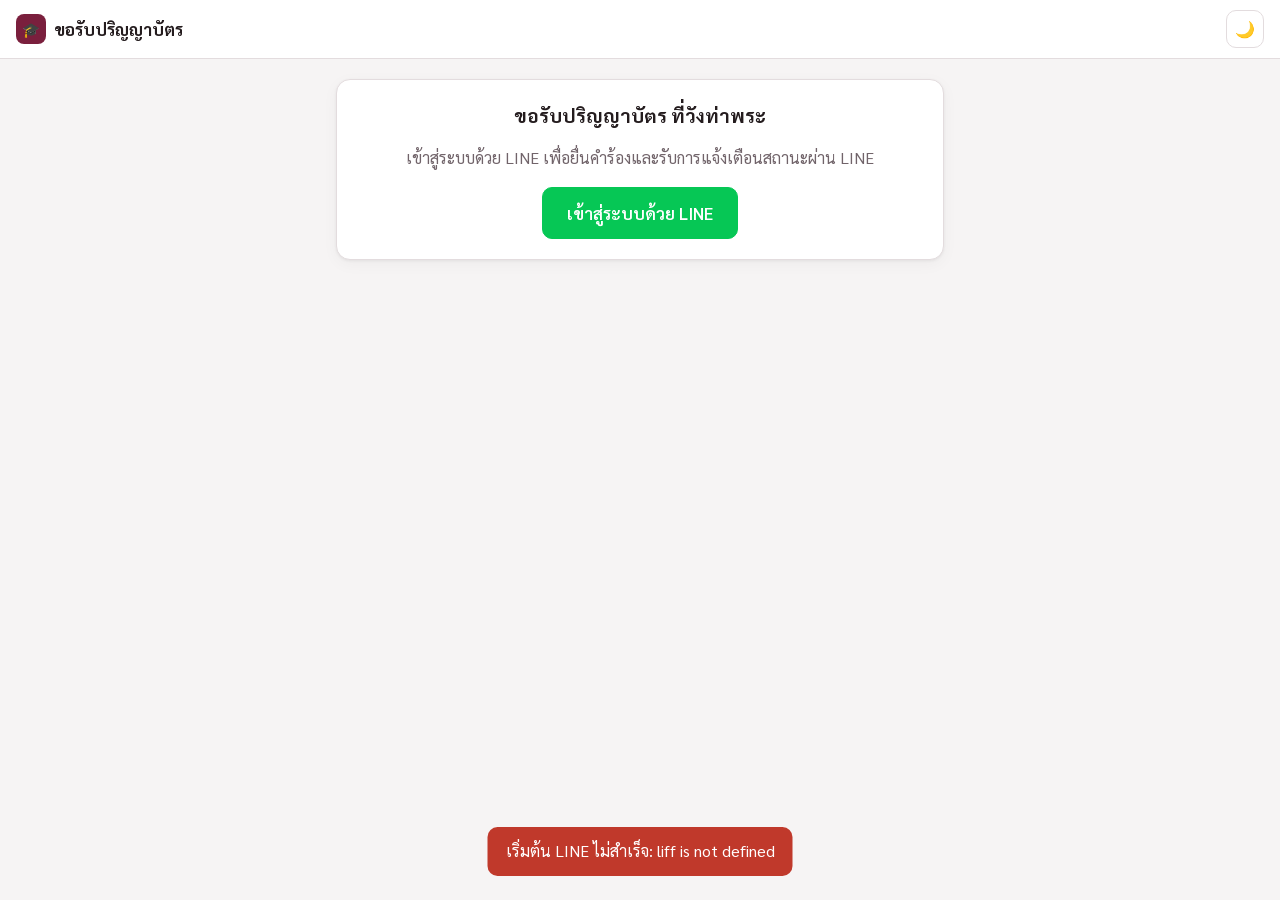
==== index.html @ c3aba32d "Add files via upload" ====
<!doctype html>
<html lang="th">
<head>
  <meta charset="utf-8">
  <meta name="viewport" content="width=device-width, initial-scale=1, viewport-fit=cover">
  <title>ขอรับปริญญาบัตร วังท่าพระ</title>
  <link rel="stylesheet" href="styles.css?v=1">
  <script src="https://static.line-scdn.net/liff/edge/2/sdk.js"></script>
  <script src="config.js?v=1"></script>
  <script src="common.js?v=1"></script>
</head>
<body>
  <header class="topbar">
    <div class="brand"><div class="logo">🎓</div>ขอรับปริญญาบัตร</div>
    <div class="spacer"></div>
    <div class="user" id="userBox"></div>
    <button class="icon-btn" id="themeBtn" type="button"></button>
  </header>

  <main class="container">
    <div id="loadingView"><div class="spinner"></div></div>

    <section id="loginView" class="card center" hidden>
      <h2>ขอรับปริญญาบัตร ที่วังท่าพระ</h2>
      <p class="muted">เข้าสู่ระบบด้วย LINE เพื่อยื่นคำร้องและรับการแจ้งเตือนสถานะผ่าน LINE</p>
      <button class="btn line" id="loginBtn" type="button">เข้าสู่ระบบด้วย LINE</button>
    </section>

    <section id="appView" hidden>
      <nav class="tabs">
        <button type="button" data-tab="form" class="active">ยื่นคำร้อง</button>
        <button type="button" data-tab="mine">คำร้องของฉัน <span class="count" id="mineCount" hidden></span></button>
      </nav>

      <div id="tab-form">
        <div class="notice success" id="successBox" hidden></div>

        <form id="reqForm" novalidate>
          <div class="card form-head">
            <h1>ขอรับใบปริญญาบัตร ที่วังท่าพระ</h1>
            <p><b>เอกสารที่ต้องนำมาในวันรับปริญญาบัตร</b></p>
            <ol class="info-list">
              <li>รับด้วยตนเอง: สำเนาบัตรประชาชน 1 ฉบับ</li>
              <li>ผู้ปกครองรับแทน: สำเนาบัตรประชาชนของนักศึกษา 1 ฉบับ และสำเนาบัตรประชาชนของผู้ปกครอง 1 ฉบับ</li>
              <li>หากยังไม่ได้ยื่นขอคืนเงินค่าประกันของเสียหาย 1,500 บาท ให้เตรียม
                <ol type="i">
                  <li>แบบฟอร์มคำร้องขอคืนเงินค่าประกันของเสียหาย</li>
                  <li>สำเนาบัตรประชาชน</li>
                  <li>สำเนาหน้าสมุดบัญชีธนาคาร (ยกเว้น ธ.ออมสิน, ธอส., ธกส.)</li>
                </ol>
              </li>
            </ol>
            <p class="small muted" style="margin-top:12px">ปริญญาบัตรอยู่ที่พระราชวังสนามจันทร์ จังหวัดนครปฐม ระบบจัดส่งไปยังกองบริหารงานวิชาการ วังท่าพระ
              ทุกวันจันทร์–ศุกร์ (เว้นวันหยุดนักขัตฤกษ์) <b>ตัดรอบเวลา 09:00 น.</b> คำร้องที่ส่งหลัง 09:00 น. จะจัดส่งในวันทำการถัดไป</p>
            <div class="round-box" id="roundBox"></div>
            <p class="req small">* ระบุว่าเป็นคำถามที่จำเป็น</p>
          </div>

          <div class="card q-card">
            <div class="q-title" id="prefixTitle">คำนำหน้า <span class="req">*</span></div>
            <div class="radio-list" id="prefixList" role="radiogroup" aria-labelledby="prefixTitle"></div>
            <input class="input prefix-other" id="prefixOther" maxlength="50" placeholder="ระบุคำนำหน้า เช่น ว่าที่ร้อยตรี" hidden>
          </div>

          <div class="card q-card">
            <div class="q-title">ชื่อ - นามสกุล <span class="req">*</span></div>
            <div class="name-row">
              <div>
                <label class="sub-label" for="firstName">ชื่อ</label>
                <input class="input" id="firstName" maxlength="100" autocomplete="given-name" placeholder="ชื่อ" required>
              </div>
              <div>
                <label class="sub-label" for="lastName">นามสกุล</label>
                <input class="input" id="lastName" maxlength="100" autocomplete="family-name" placeholder="นามสกุล" required>
              </div>
            </div>
          </div>

          <div class="card q-card">
            <label class="q-title" for="studentId">รหัสนักศึกษา <span class="req">*</span></label>
            <input class="input" id="studentId" inputmode="numeric" maxlength="12" placeholder="คำตอบของคุณ" required>
          </div>

          <div class="card q-card">
            <label class="q-title" for="phone">เบอร์โทรที่สามารถติดต่อได้ <span class="req">*</span></label>
            <input class="input" id="phone" type="tel" inputmode="tel" maxlength="20" autocomplete="tel" placeholder="เช่น 0812345678" required>
          </div>

          <div class="card q-card">
            <label class="ack">
              <input type="checkbox" id="ack">
              <span>ข้าพเจ้ารับทราบเอกสารที่ต้องนำมาในวันรับปริญญาบัตร <span class="req">*</span></span>
            </label>
          </div>

          <div class="form-actions">
            <button class="btn primary" id="submitBtn" type="submit">ส่ง</button>
            <button class="btn link" id="clearBtn" type="button">ล้างแบบฟอร์ม</button>
          </div>
        </form>
      </div>

      <div id="tab-mine" hidden>
        <div id="mineList"></div>
      </div>
    </section>
  </main>

  <script src="user.js?v=1"></script>
</body>
</html>
---- styles.css ----
@import url('https://fonts.googleapis.com/css2?family=Sarabun:wght@400;500;600;700&display=swap');

:root {
  --bg: #f6f4f4;
  --surface: #ffffff;
  --surface-2: #f1ecec;
  --text: #241c1e;
  --muted: #71646a;
  --border: #e3dcde;
  --primary: #7a1f3d;
  --primary-hover: #631831;
  --primary-soft: #f6e6ec;
  --line: #06c755;
  --danger: #c0392b;
  --shadow: 0 1px 3px rgba(0, 0, 0, .06), 0 4px 16px rgba(0, 0, 0, .04);
  --s0: #b7791f; --s0-bg: #fdf3e1;
  --s1: #2b6cb0; --s1-bg: #e6f0fb;
  --s2: #6b46c1; --s2-bg: #efe9fb;
  --s3: #0f7c7c; --s3-bg: #e0f4f4;
  --s4: #1f7a4d; --s4-bg: #e3f2ea;
  --s5: #c0392b; --s5-bg: #fbe7e5;
  color-scheme: light;
}

@media (prefers-color-scheme: dark) {
  :root:not([data-theme="light"]) {
    --bg: #161213; --surface: #201a1c; --surface-2: #2a2225; --text: #ece6e8; --muted: #a5989d;
    --border: #3a2f33; --primary: #e0789b; --primary-hover: #ea8fae; --primary-soft: #3a1f29;
    --danger: #ef6b5e; --shadow: none;
    --s0: #f0b456; --s0-bg: #3a2d16; --s1: #74a9ea; --s1-bg: #1c2c40; --s2: #a88bf0; --s2-bg: #2a2340;
    --s3: #4fc6c6; --s3-bg: #163435; --s4: #4fc48b; --s4-bg: #1a3328; --s5: #ef6b5e; --s5-bg: #3d1f1c;
    color-scheme: dark;
  }
}
:root[data-theme="dark"] {
  --bg: #161213; --surface: #201a1c; --surface-2: #2a2225; --text: #ece6e8; --muted: #a5989d;
  --border: #3a2f33; --primary: #e0789b; --primary-hover: #ea8fae; --primary-soft: #3a1f29;
  --danger: #ef6b5e; --shadow: none;
  --s0: #f0b456; --s0-bg: #3a2d16; --s1: #74a9ea; --s1-bg: #1c2c40; --s2: #a88bf0; --s2-bg: #2a2340;
  --s3: #4fc6c6; --s3-bg: #163435; --s4: #4fc48b; --s4-bg: #1a3328; --s5: #ef6b5e; --s5-bg: #3d1f1c;
  color-scheme: dark;
}

* { box-sizing: border-box; }
html, body { margin: 0; }
body {
  background: var(--bg);
  color: var(--text);
  font-family: 'Sarabun', system-ui, sans-serif;
  font-size: 16px;
  line-height: 1.55;
  min-height: 100vh;
}
[hidden] { display: none !important; }
button, input, select, textarea { font: inherit; color: inherit; }

.topbar {
  position: sticky; top: 0; z-index: 10;
  display: flex; align-items: center; gap: 12px;
  padding: 10px 16px;
  background: var(--surface);
  border-bottom: 1px solid var(--border);
}
.brand { font-weight: 700; font-size: 1.05rem; display: flex; align-items: center; gap: 8px; }
.brand .logo { width: 30px; height: 30px; border-radius: 8px; background: var(--primary); color: #fff; display: grid; place-items: center; font-size: .9rem; }
.spacer { flex: 1; }
.user { display: flex; align-items: center; gap: 8px; font-size: .9rem; color: var(--muted); min-width: 0; }
.user img { width: 30px; height: 30px; border-radius: 50%; object-fit: cover; }
.user span { white-space: nowrap; overflow: hidden; text-overflow: ellipsis; max-width: 40vw; }

.container { max-width: 640px; margin: 0 auto; padding: 20px 16px 48px; }
.container.wide { max-width: 1200px; }

.card {
  background: var(--surface);
  border: 1px solid var(--border);
  border-radius: 14px;
  padding: 20px;
  box-shadow: var(--shadow);
  margin-bottom: 16px;
}
.card h2 { margin: 0 0 4px; font-size: 1.2rem; }
.muted { color: var(--muted); }
.small { font-size: .875rem; }

.btn {
  display: inline-flex; align-items: center; justify-content: center; gap: 8px;
  border: 1px solid var(--border); background: var(--surface); border-radius: 10px;
  padding: 10px 16px; cursor: pointer; font-weight: 600; text-decoration: none;
}
.btn:hover { background: var(--surface-2); }
.btn.primary { background: var(--primary); border-color: var(--primary); color: #fff; }
.btn.primary:hover { background: var(--primary-hover); }
.btn.line { background: var(--line); border-color: var(--line); color: #fff; font-size: 1.05rem; padding: 12px 24px; }
.btn.block { width: 100%; }
.btn-row { display: grid; grid-template-columns: 1fr 1fr; gap: 8px; }
.btn.sm { padding: 6px 12px; font-size: .875rem; }
.btn:disabled { opacity: .55; cursor: not-allowed; }
.icon-btn { border: 1px solid var(--border); background: var(--surface); border-radius: 10px; width: 38px; height: 38px; cursor: pointer; }

.tabs { display: flex; gap: 4px; background: var(--surface-2); padding: 4px; border-radius: 12px; margin-bottom: 16px; }
.tabs button { flex: 1; border: 0; background: transparent; padding: 10px; border-radius: 9px; cursor: pointer; font-weight: 600; color: var(--muted); }
.tabs button.active { background: var(--surface); color: var(--text); box-shadow: var(--shadow); }
.tabs .count { display: inline-block; min-width: 20px; padding: 0 6px; border-radius: 10px; background: var(--primary); color: #fff; font-size: .75rem; margin-left: 4px; }

.field { margin-bottom: 16px; }
.field label { display: block; font-weight: 600; margin-bottom: 6px; }
.field label .req { color: var(--danger); }
.input, select.input, textarea.input {
  width: 100%; padding: 10px 12px; border: 1px solid var(--border); border-radius: 10px;
  background: var(--surface); outline: none;
}
.input:focus { border-color: var(--primary); box-shadow: 0 0 0 3px var(--primary-soft); }
.row { display: grid; grid-template-columns: 1fr 1fr; gap: 12px; }
@media (max-width: 480px) { .row { grid-template-columns: 1fr; } }

.chips { display: flex; flex-wrap: wrap; gap: 8px; }
.chip input { position: absolute; opacity: 0; pointer-events: none; }
.chip span { display: inline-block; padding: 8px 16px; border: 1px solid var(--border); border-radius: 999px; cursor: pointer; background: var(--surface); }
.chip input:checked + span { background: var(--primary); border-color: var(--primary); color: #fff; }
.chip input:focus-visible + span { box-shadow: 0 0 0 3px var(--primary-soft); }

/* ฟอร์มแบบ Google Forms */
.form-head { border-top: 10px solid var(--primary); }
.form-head h1 { margin: 0 0 8px; font-size: 1.6rem; line-height: 1.3; }
.form-head p { margin: 6px 0; }
.form-head .req, .q-title .req { color: var(--danger); }
.q-card { padding: 20px 22px; }
.q-card.invalid { border-color: var(--danger); }
.q-card .err { color: var(--danger); font-size: .875rem; margin-top: 8px; }
.q-title { display: block; font-weight: 600; font-size: 1.02rem; margin-bottom: 8px; }
.q-desc { font-size: .875rem; color: var(--muted); margin: -4px 0 12px; }
.radio-list { display: flex; flex-direction: column; gap: 2px; }
.radio-list label { display: flex; align-items: center; gap: 12px; padding: 8px 4px; border-radius: 8px; cursor: pointer; }
.radio-list label:hover { background: var(--surface-2); }
.radio-list input { width: 20px; height: 20px; accent-color: var(--primary); flex: none; margin: 0; }
.form-actions { display: flex; justify-content: space-between; align-items: center; gap: 12px; margin-top: 4px; }
.form-actions .btn.primary { min-width: 120px; }
.btn.link { border: 0; background: transparent; color: var(--primary); }
.btn.link:hover { background: var(--primary-soft); }

.field label.chip { margin: 0; font-weight: 500; }
.upload {
  display: flex; margin: 0; font-weight: 400; gap: 16px; align-items: center;
  border: 2px dashed var(--border); border-radius: 12px; padding: 14px; cursor: pointer;
}
.upload:hover { border-color: var(--primary); }
.upload .preview {
  width: 96px; height: 120px; flex: none; border-radius: 8px; background: var(--surface-2);
  display: grid; place-items: center; overflow: hidden; color: var(--muted); font-size: 2rem;
}
.upload .preview img { width: 100%; height: 100%; object-fit: cover; }
.hint { background: var(--surface-2); border-radius: 10px; padding: 10px 14px; font-size: .875rem; color: var(--muted); margin-top: 8px; }
.hint ul { margin: 4px 0 0; padding-left: 18px; }

.notice { border-radius: 12px; padding: 14px 16px; margin-bottom: 16px; background: var(--s1-bg); color: var(--s1); }
.notice.success { background: var(--s4-bg); color: var(--s4); }

.badge { display: inline-block; padding: 2px 10px; border-radius: 999px; font-size: .8rem; font-weight: 600; white-space: nowrap; }
.badge.s0 { color: var(--s0); background: var(--s0-bg); }
.badge.s1 { color: var(--s1); background: var(--s1-bg); }
.badge.s2 { color: var(--s2); background: var(--s2-bg); }
.badge.s3 { color: var(--s3); background: var(--s3-bg); }
.badge.s4 { color: var(--s4); background: var(--s4-bg); }
.badge.s5 { color: var(--s5); background: var(--s5-bg); }

.req-card .head { display: flex; justify-content: space-between; align-items: flex-start; gap: 8px; }
.req-id { font-weight: 700; font-family: ui-monospace, monospace; }
.steps { display: flex; margin: 18px 0 8px; }
.steps .step { flex: 1; text-align: center; font-size: .72rem; color: var(--muted); position: relative; }
.steps .step::before {
  content: ''; display: block; width: 14px; height: 14px; margin: 0 auto 6px; border-radius: 50%;
  background: var(--surface-2); border: 2px solid var(--border); position: relative; z-index: 1;
}
.steps .step::after { content: ''; position: absolute; top: 7px; left: -50%; width: 100%; height: 2px; background: var(--border); }
.steps .step:first-child::after { display: none; }
.steps .step.done { color: var(--text); }
.steps .step.done::before { background: var(--primary); border-color: var(--primary); }
.steps .step.done::after { background: var(--primary); }
.steps .step.current { font-weight: 700; }
.note-box { background: var(--surface-2); border-radius: 10px; padding: 8px 12px; margin-top: 10px; font-size: .9rem; }
details { margin-top: 12px; }
summary { cursor: pointer; color: var(--primary); font-weight: 600; font-size: .9rem; }
.timeline { list-style: none; padding: 0 0 0 14px; margin: 10px 0 0; border-left: 2px solid var(--border); }
.timeline li { padding: 0 0 12px 12px; position: relative; }
.timeline li::before { content: ''; position: absolute; left: -20px; top: 7px; width: 10px; height: 10px; border-radius: 50%; background: var(--primary); }
.tl-head { display: flex; flex-wrap: wrap; gap: 6px; align-items: center; font-size: .85rem; }
.tl-note { font-size: .9rem; margin-top: 2px; }
.thumb { margin-top: 10px; max-width: 160px; border-radius: 8px; display: block; }

.center { text-align: center; }
.empty { text-align: center; padding: 40px 16px; color: var(--muted); }
.spinner { width: 32px; height: 32px; margin: 40px auto; border: 3px solid var(--border); border-top-color: var(--primary); border-radius: 50%; animation: spin 0.8s linear infinite; }
@keyframes spin { to { transform: rotate(360deg); } }

#toast {
  position: fixed; left: 50%; bottom: 24px; transform: translate(-50%, 20px);
  background: var(--text); color: var(--bg); padding: 12px 18px; border-radius: 10px;
  opacity: 0; pointer-events: none; transition: .25s; z-index: 100; max-width: calc(100vw - 32px);
}
#toast.show { opacity: 1; transform: translate(-50%, 0); }
#toast.error { background: var(--danger); color: #fff; }
#toast.success { background: var(--primary); color: #fff; }

.demo-banner { background: var(--s0-bg); color: var(--s0); text-align: center; font-size: .85rem; padding: 6px 16px; }

/* ===== Admin ===== */
.stats { display: grid; grid-template-columns: repeat(auto-fill, minmax(150px, 1fr)); gap: 12px; margin-bottom: 16px; }
.stat { background: var(--surface); border: 1px solid var(--border); border-radius: 12px; padding: 14px; cursor: pointer; text-align: left; }
.stat.active { border-color: var(--primary); box-shadow: 0 0 0 2px var(--primary-soft); }
.stat .num { font-size: 1.7rem; font-weight: 700; line-height: 1.2; }
.stat .lbl { font-size: .85rem; color: var(--muted); }
.toolbar { display: flex; flex-wrap: wrap; gap: 8px; align-items: center; margin-bottom: 12px; }
.toolbar .input { flex: 1; min-width: 200px; }
.table-wrap { overflow-x: auto; }
table { width: 100%; border-collapse: collapse; }
th, td { text-align: left; padding: 10px 12px; border-bottom: 1px solid var(--border); vertical-align: middle; }
th { font-size: .8rem; color: var(--muted); font-weight: 600; text-transform: uppercase; }
tbody tr { cursor: pointer; }
tbody tr:hover { background: var(--surface-2); }
tbody tr.group-row, tbody tr.group-row:hover { cursor: default; background: var(--primary-soft); }
tbody tr.group-row td { font-weight: 700; color: var(--primary); padding-top: 12px; padding-bottom: 12px; }
@media (max-width: 720px) {
  thead { display: none; }
  table, tbody, tr, td { display: block; width: 100%; }
  tbody tr { border: 1px solid var(--border); border-radius: 12px; margin-bottom: 10px; padding: 6px 0; }
  td { border: 0; padding: 4px 14px; }
  td[data-label]::before { content: attr(data-label) ': '; color: var(--muted); font-size: .85rem; }
}

dialog {
  border: 1px solid var(--border); border-radius: 16px; padding: 0; width: min(720px, calc(100vw - 32px));
  background: var(--surface); color: var(--text); max-height: calc(100vh - 32px);
}
dialog::backdrop { background: rgba(0, 0, 0, .45); }
.dlg-head { display: flex; align-items: center; justify-content: space-between; padding: 14px 20px; border-bottom: 1px solid var(--border); }
.dlg-body { padding: 20px; display: grid; grid-template-columns: 200px 1fr; gap: 20px; }
@media (max-width: 600px) { .dlg-body { grid-template-columns: 1fr; } }
.photo-box { width: 100%; aspect-ratio: 4 / 5; background: var(--surface-2); border-radius: 10px; display: grid; place-items: center; overflow: hidden; }
.photo-box img { width: 100%; height: 100%; object-fit: cover; }
.kv { display: grid; grid-template-columns: 90px 1fr; gap: 4px 12px; margin-bottom: 16px; font-size: .95rem; }
.kv dt { color: var(--muted); }
.kv dd { margin: 0; }

/* ===== ปริญญาบัตร ===== */
.btn.primary { color: #fff; }
:root[data-theme="dark"] .btn.primary, :root[data-theme="dark"] .brand .logo { color: #1a0f13; }
@media (prefers-color-scheme: dark) {
  :root:not([data-theme="light"]) .btn.primary, :root:not([data-theme="light"]) .brand .logo { color: #1a0f13; }
}
.info-list { margin: 8px 0 0; padding-left: 20px; }
.info-list li { margin: 4px 0; }
.info-list ol { margin: 4px 0; padding-left: 20px; }
.round-box { background: var(--primary-soft); color: var(--primary); border-radius: 10px; padding: 10px 14px; margin-top: 12px; font-weight: 600; }
.name-row { display: grid; grid-template-columns: 1fr 1fr; gap: 12px; }
@media (max-width: 480px) { .name-row { grid-template-columns: 1fr; } }
.sub-label { display: block; font-size: .875rem; color: var(--muted); margin-bottom: 4px; }
.prefix-other { margin-top: 8px; }
.ack { display: flex; gap: 10px; align-items: flex-start; cursor: pointer; }
.ack input { width: 20px; height: 20px; margin-top: 3px; accent-color: var(--primary); flex: none; }
.dlg-body.single { grid-template-columns: 1fr; }
td.check, th.check { width: 36px; padding-right: 0; }
td.check input, th.check input { width: 18px; height: 18px; accent-color: var(--primary); cursor: pointer; }
.bulk-bar { display: flex; flex-wrap: wrap; gap: 8px; align-items: center; background: var(--primary-soft); border-radius: 10px; padding: 10px 12px; margin-bottom: 12px; }
.bulk-bar .input { flex: 0 1 240px; min-width: 160px; }
.bulk-bar b { color: var(--primary); }
.print-only { display: none; }
@media (max-width: 720px) {
  td.check { padding-top: 8px; }
}
@media print {
  .topbar, .toolbar, .stats, .bulk-bar, .demo-banner, #lastUpdated, td.check, th.check, #toast { display: none !important; }
  .print-only { display: block; }
  body { background: #fff; color: #000; }
  .card { border: 0; box-shadow: none; padding: 0; }
  .container.wide { max-width: none; padding: 0; }
  thead { display: table-header-group !important; }
  table { display: table !important; } tbody { display: table-row-group !important; }
  tr { display: table-row !important; } td, th { display: table-cell !important; border: 1px solid #999 !important; padding: 4px 8px !important; }
  td[data-label]::before { content: none !important; }
  .badge { background: none !important; color: #000 !important; padding: 0; }
}
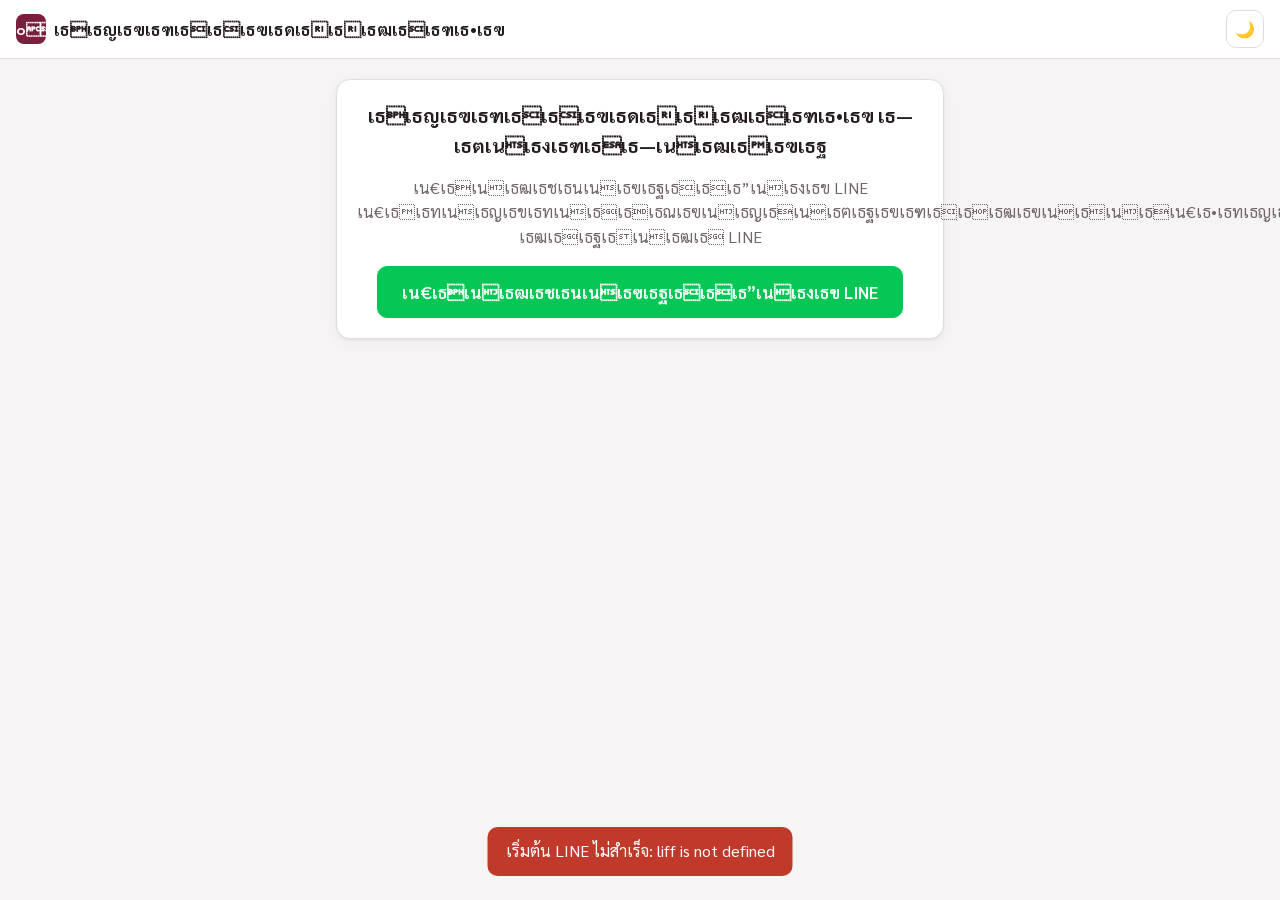
==== commit 0d97a01e: "Add files via upload" ====
--- a/index.html
+++ b/index.html
@@ -3,15 +3,15 @@
 <head>
   <meta charset="utf-8">
   <meta name="viewport" content="width=device-width, initial-scale=1, viewport-fit=cover">
-  <title>ขอรับปริญญาบัตร วังท่าพระ</title>
-  <link rel="stylesheet" href="styles.css?v=1">
+  <title>เธเธญเธฃเธฑเธเธเธฃเธดเธเธเธฒเธเธฑเธ•เธฃ เธงเธฑเธเธ—เนเธฒเธเธฃเธฐ</title>
+  <link rel="stylesheet" href="styles.css?v=2">
   <script src="https://static.line-scdn.net/liff/edge/2/sdk.js"></script>
-  <script src="config.js?v=1"></script>
-  <script src="common.js?v=1"></script>
+  <script src="config.js?v=2"></script>
+  <script src="common.js?v=2"></script>
 </head>
 <body>
   <header class="topbar">
-    <div class="brand"><div class="logo">🎓</div>ขอรับปริญญาบัตร</div>
+    <div class="brand"><div class="logo">๐“</div>เธเธญเธฃเธฑเธเธเธฃเธดเธเธเธฒเธเธฑเธ•เธฃ</div>
     <div class="spacer"></div>
     <div class="user" id="userBox"></div>
     <button class="icon-btn" id="themeBtn" type="button"></button>
@@ -21,15 +21,15 @@
     <div id="loadingView"><div class="spinner"></div></div>
 
     <section id="loginView" class="card center" hidden>
-      <h2>ขอรับปริญญาบัตร ที่วังท่าพระ</h2>
-      <p class="muted">เข้าสู่ระบบด้วย LINE เพื่อยื่นคำร้องและรับการแจ้งเตือนสถานะผ่าน LINE</p>
-      <button class="btn line" id="loginBtn" type="button">เข้าสู่ระบบด้วย LINE</button>
+      <h2>เธเธญเธฃเธฑเธเธเธฃเธดเธเธเธฒเธเธฑเธ•เธฃ เธ—เธตเนเธงเธฑเธเธ—เนเธฒเธเธฃเธฐ</h2>
+      <p class="muted">เน€เธเนเธฒเธชเธนเนเธฃเธฐเธเธเธ”เนเธงเธข LINE เน€เธเธทเนเธญเธขเธทเนเธเธเธณเธฃเนเธญเธเนเธฅเธฐเธฃเธฑเธเธเธฒเธฃเนเธเนเธเน€เธ•เธทเธญเธเธชเธ–เธฒเธเธฐเธเนเธฒเธ LINE</p>
+      <button class="btn line" id="loginBtn" type="button">เน€เธเนเธฒเธชเธนเนเธฃเธฐเธเธเธ”เนเธงเธข LINE</button>
     </section>
 
     <section id="appView" hidden>
       <nav class="tabs">
-        <button type="button" data-tab="form" class="active">ยื่นคำร้อง</button>
-        <button type="button" data-tab="mine">คำร้องของฉัน <span class="count" id="mineCount" hidden></span></button>
+        <button type="button" data-tab="form" class="active">เธขเธทเนเธเธเธณเธฃเนเธญเธ</button>
+        <button type="button" data-tab="mine">เธเธณเธฃเนเธญเธเธเธญเธเธเธฑเธ <span class="count" id="mineCount" hidden></span></button>
       </nav>
 
       <div id="tab-form">
@@ -37,65 +37,65 @@
 
         <form id="reqForm" novalidate>
           <div class="card form-head">
-            <h1>ขอรับใบปริญญาบัตร ที่วังท่าพระ</h1>
-            <p><b>เอกสารที่ต้องนำมาในวันรับปริญญาบัตร</b></p>
+            <h1>เธเธญเธฃเธฑเธเนเธเธเธฃเธดเธเธเธฒเธเธฑเธ•เธฃ เธ—เธตเนเธงเธฑเธเธ—เนเธฒเธเธฃเธฐ</h1>
+            <p><b>เน€เธญเธเธชเธฒเธฃเธ—เธตเนเธ•เนเธญเธเธเธณเธกเธฒเนเธเธงเธฑเธเธฃเธฑเธเธเธฃเธดเธเธเธฒเธเธฑเธ•เธฃ</b></p>
             <ol class="info-list">
-              <li>รับด้วยตนเอง: สำเนาบัตรประชาชน 1 ฉบับ</li>
-              <li>ผู้ปกครองรับแทน: สำเนาบัตรประชาชนของนักศึกษา 1 ฉบับ และสำเนาบัตรประชาชนของผู้ปกครอง 1 ฉบับ</li>
-              <li>หากยังไม่ได้ยื่นขอคืนเงินค่าประกันของเสียหาย 1,500 บาท ให้เตรียม
+              <li>เธฃเธฑเธเธ”เนเธงเธขเธ•เธเน€เธญเธ: เธชเธณเน€เธเธฒเธเธฑเธ•เธฃเธเธฃเธฐเธเธฒเธเธ 1 เธเธเธฑเธ</li>
+              <li>เธเธนเนเธเธเธเธฃเธญเธเธฃเธฑเธเนเธ—เธ: เธชเธณเน€เธเธฒเธเธฑเธ•เธฃเธเธฃเธฐเธเธฒเธเธเธเธญเธเธเธฑเธเธจเธถเธเธฉเธฒ 1 เธเธเธฑเธ เนเธฅเธฐเธชเธณเน€เธเธฒเธเธฑเธ•เธฃเธเธฃเธฐเธเธฒเธเธเธเธญเธเธเธนเนเธเธเธเธฃเธญเธ 1 เธเธเธฑเธ</li>
+              <li>เธซเธฒเธเธขเธฑเธเนเธกเนเนเธ”เนเธขเธทเนเธเธเธญเธเธทเธเน€เธเธดเธเธเนเธฒเธเธฃเธฐเธเธฑเธเธเธญเธเน€เธชเธตเธขเธซเธฒเธข 1,500 เธเธฒเธ— เนเธซเนเน€เธ•เธฃเธตเธขเธก
                 <ol type="i">
-                  <li>แบบฟอร์มคำร้องขอคืนเงินค่าประกันของเสียหาย</li>
-                  <li>สำเนาบัตรประชาชน</li>
-                  <li>สำเนาหน้าสมุดบัญชีธนาคาร (ยกเว้น ธ.ออมสิน, ธอส., ธกส.)</li>
+                  <li>เนเธเธเธเธญเธฃเนเธกเธเธณเธฃเนเธญเธเธเธญเธเธทเธเน€เธเธดเธเธเนเธฒเธเธฃเธฐเธเธฑเธเธเธญเธเน€เธชเธตเธขเธซเธฒเธข</li>
+                  <li>เธชเธณเน€เธเธฒเธเธฑเธ•เธฃเธเธฃเธฐเธเธฒเธเธ</li>
+                  <li>เธชเธณเน€เธเธฒเธซเธเนเธฒเธชเธกเธธเธ”เธเธฑเธเธเธตเธเธเธฒเธเธฒเธฃ (เธขเธเน€เธงเนเธ เธ.เธญเธญเธกเธชเธดเธ, เธเธญเธช., เธเธเธช.)</li>
                 </ol>
               </li>
             </ol>
-            <p class="small muted" style="margin-top:12px">ปริญญาบัตรอยู่ที่พระราชวังสนามจันทร์ จังหวัดนครปฐม ระบบจัดส่งไปยังกองบริหารงานวิชาการ วังท่าพระ
-              ทุกวันจันทร์–ศุกร์ (เว้นวันหยุดนักขัตฤกษ์) <b>ตัดรอบเวลา 09:00 น.</b> คำร้องที่ส่งหลัง 09:00 น. จะจัดส่งในวันทำการถัดไป</p>
+            <p class="small muted" style="margin-top:12px">เธเธฃเธดเธเธเธฒเธเธฑเธ•เธฃเธญเธขเธนเนเธ—เธตเนเธเธฃเธฐเธฃเธฒเธเธงเธฑเธเธชเธเธฒเธกเธเธฑเธเธ—เธฃเน เธเธฑเธเธซเธงเธฑเธ”เธเธเธฃเธเธเธก เธฃเธฐเธเธเธเธฑเธ”เธชเนเธเนเธเธขเธฑเธเธเธญเธเธเธฃเธดเธซเธฒเธฃเธเธฒเธเธงเธดเธเธฒเธเธฒเธฃ เธงเธฑเธเธ—เนเธฒเธเธฃเธฐ
+              เธ—เธธเธเธงเธฑเธเธเธฑเธเธ—เธฃเนโ€“เธจเธธเธเธฃเน (เน€เธงเนเธเธงเธฑเธเธซเธขเธธเธ”เธเธฑเธเธเธฑเธ•เธคเธเธฉเน) <b>เธ•เธฑเธ”เธฃเธญเธเน€เธงเธฅเธฒ 09:00 เธ.</b> เธเธณเธฃเนเธญเธเธ—เธตเนเธชเนเธเธซเธฅเธฑเธ 09:00 เธ. เธเธฐเธเธฑเธ”เธชเนเธเนเธเธงเธฑเธเธ—เธณเธเธฒเธฃเธ–เธฑเธ”เนเธ</p>
             <div class="round-box" id="roundBox"></div>
-            <p class="req small">* ระบุว่าเป็นคำถามที่จำเป็น</p>
+            <p class="req small">* เธฃเธฐเธเธธเธงเนเธฒเน€เธเนเธเธเธณเธ–เธฒเธกเธ—เธตเนเธเธณเน€เธเนเธ</p>
           </div>
 
           <div class="card q-card">
-            <div class="q-title" id="prefixTitle">คำนำหน้า <span class="req">*</span></div>
+            <div class="q-title" id="prefixTitle">เธเธณเธเธณเธซเธเนเธฒ <span class="req">*</span></div>
             <div class="radio-list" id="prefixList" role="radiogroup" aria-labelledby="prefixTitle"></div>
-            <input class="input prefix-other" id="prefixOther" maxlength="50" placeholder="ระบุคำนำหน้า เช่น ว่าที่ร้อยตรี" hidden>
+            <input class="input prefix-other" id="prefixOther" maxlength="50" placeholder="เธฃเธฐเธเธธเธเธณเธเธณเธซเธเนเธฒ เน€เธเนเธ เธงเนเธฒเธ—เธตเนเธฃเนเธญเธขเธ•เธฃเธต" hidden>
           </div>
 
           <div class="card q-card">
-            <div class="q-title">ชื่อ - นามสกุล <span class="req">*</span></div>
+            <div class="q-title">เธเธทเนเธญ - เธเธฒเธกเธชเธเธธเธฅ <span class="req">*</span></div>
             <div class="name-row">
               <div>
-                <label class="sub-label" for="firstName">ชื่อ</label>
-                <input class="input" id="firstName" maxlength="100" autocomplete="given-name" placeholder="ชื่อ" required>
+                <label class="sub-label" for="firstName">เธเธทเนเธญ</label>
+                <input class="input" id="firstName" maxlength="100" autocomplete="given-name" placeholder="เธเธทเนเธญ" required>
               </div>
               <div>
-                <label class="sub-label" for="lastName">นามสกุล</label>
-                <input class="input" id="lastName" maxlength="100" autocomplete="family-name" placeholder="นามสกุล" required>
+                <label class="sub-label" for="lastName">เธเธฒเธกเธชเธเธธเธฅ</label>
+                <input class="input" id="lastName" maxlength="100" autocomplete="family-name" placeholder="เธเธฒเธกเธชเธเธธเธฅ" required>
               </div>
             </div>
           </div>
 
           <div class="card q-card">
-            <label class="q-title" for="studentId">รหัสนักศึกษา <span class="req">*</span></label>
-            <input class="input" id="studentId" inputmode="numeric" maxlength="12" placeholder="คำตอบของคุณ" required>
+            <label class="q-title" for="studentId">เธฃเธซเธฑเธชเธเธฑเธเธจเธถเธเธฉเธฒ <span class="req">*</span></label>
+            <input class="input" id="studentId" inputmode="numeric" maxlength="12" placeholder="เธเธณเธ•เธญเธเธเธญเธเธเธธเธ“" required>
           </div>
 
           <div class="card q-card">
-            <label class="q-title" for="phone">เบอร์โทรที่สามารถติดต่อได้ <span class="req">*</span></label>
-            <input class="input" id="phone" type="tel" inputmode="tel" maxlength="20" autocomplete="tel" placeholder="เช่น 0812345678" required>
+            <label class="q-title" for="phone">เน€เธเธญเธฃเนเนเธ—เธฃเธ—เธตเนเธชเธฒเธกเธฒเธฃเธ–เธ•เธดเธ”เธ•เนเธญเนเธ”เน <span class="req">*</span></label>
+            <input class="input" id="phone" type="tel" inputmode="tel" maxlength="20" autocomplete="tel" placeholder="เน€เธเนเธ 0812345678" required>
           </div>
 
           <div class="card q-card">
             <label class="ack">
               <input type="checkbox" id="ack">
-              <span>ข้าพเจ้ารับทราบเอกสารที่ต้องนำมาในวันรับปริญญาบัตร <span class="req">*</span></span>
+              <span>เธเนเธฒเธเน€เธเนเธฒเธฃเธฑเธเธ—เธฃเธฒเธเน€เธญเธเธชเธฒเธฃเธ—เธตเนเธ•เนเธญเธเธเธณเธกเธฒเนเธเธงเธฑเธเธฃเธฑเธเธเธฃเธดเธเธเธฒเธเธฑเธ•เธฃ <span class="req">*</span></span>
             </label>
           </div>
 
           <div class="form-actions">
-            <button class="btn primary" id="submitBtn" type="submit">ส่ง</button>
-            <button class="btn link" id="clearBtn" type="button">ล้างแบบฟอร์ม</button>
+            <button class="btn primary" id="submitBtn" type="submit">เธชเนเธ</button>
+            <button class="btn link" id="clearBtn" type="button">เธฅเนเธฒเธเนเธเธเธเธญเธฃเนเธก</button>
           </div>
         </form>
       </div>
@@ -106,6 +106,6 @@
     </section>
   </main>
 
-  <script src="user.js?v=1"></script>
+  <script src="user.js?v=2"></script>
 </body>
 </html>
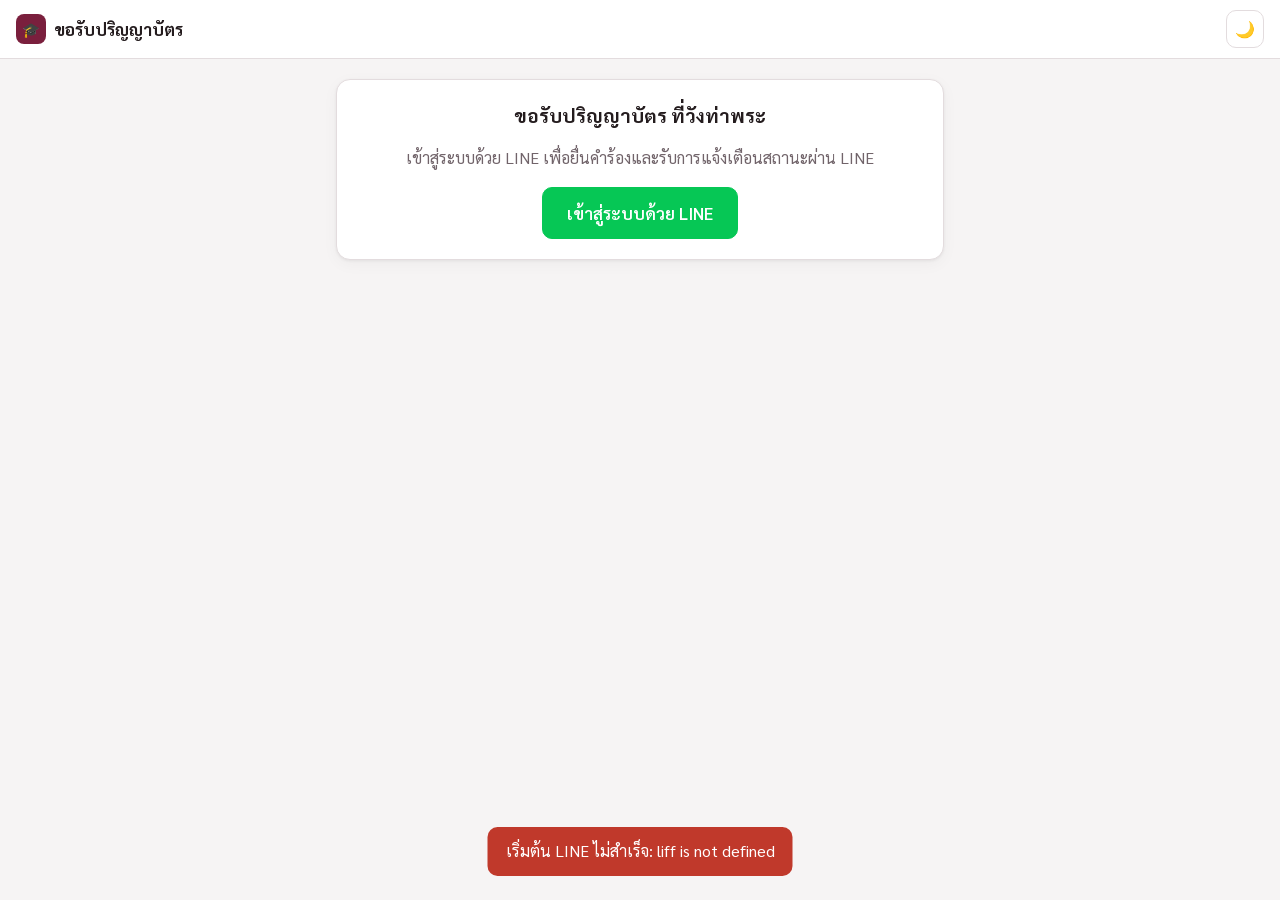
==== commit 56ee4f8a: "Add files via upload" ====
--- a/index.html
+++ b/index.html
@@ -3,7 +3,7 @@
 <head>
   <meta charset="utf-8">
   <meta name="viewport" content="width=device-width, initial-scale=1, viewport-fit=cover">
-  <title>เธเธญเธฃเธฑเธเธเธฃเธดเธเธเธฒเธเธฑเธ•เธฃ เธงเธฑเธเธ—เนเธฒเธเธฃเธฐ</title>
+  <title>ขอรับปริญญาบัตร วังท่าพระ</title>
   <link rel="stylesheet" href="styles.css?v=2">
   <script src="https://static.line-scdn.net/liff/edge/2/sdk.js"></script>
   <script src="config.js?v=2"></script>
@@ -11,7 +11,7 @@
 </head>
 <body>
   <header class="topbar">
-    <div class="brand"><div class="logo">๐“</div>เธเธญเธฃเธฑเธเธเธฃเธดเธเธเธฒเธเธฑเธ•เธฃ</div>
+    <div class="brand"><div class="logo">🎓</div>ขอรับปริญญาบัตร</div>
     <div class="spacer"></div>
     <div class="user" id="userBox"></div>
     <button class="icon-btn" id="themeBtn" type="button"></button>
@@ -21,15 +21,15 @@
     <div id="loadingView"><div class="spinner"></div></div>
 
     <section id="loginView" class="card center" hidden>
-      <h2>เธเธญเธฃเธฑเธเธเธฃเธดเธเธเธฒเธเธฑเธ•เธฃ เธ—เธตเนเธงเธฑเธเธ—เนเธฒเธเธฃเธฐ</h2>
-      <p class="muted">เน€เธเนเธฒเธชเธนเนเธฃเธฐเธเธเธ”เนเธงเธข LINE เน€เธเธทเนเธญเธขเธทเนเธเธเธณเธฃเนเธญเธเนเธฅเธฐเธฃเธฑเธเธเธฒเธฃเนเธเนเธเน€เธ•เธทเธญเธเธชเธ–เธฒเธเธฐเธเนเธฒเธ LINE</p>
-      <button class="btn line" id="loginBtn" type="button">เน€เธเนเธฒเธชเธนเนเธฃเธฐเธเธเธ”เนเธงเธข LINE</button>
+      <h2>ขอรับปริญญาบัตร ที่วังท่าพระ</h2>
+      <p class="muted">เข้าสู่ระบบด้วย LINE เพื่อยื่นคำร้องและรับการแจ้งเตือนสถานะผ่าน LINE</p>
+      <button class="btn line" id="loginBtn" type="button">เข้าสู่ระบบด้วย LINE</button>
     </section>
 
     <section id="appView" hidden>
       <nav class="tabs">
-        <button type="button" data-tab="form" class="active">เธขเธทเนเธเธเธณเธฃเนเธญเธ</button>
-        <button type="button" data-tab="mine">เธเธณเธฃเนเธญเธเธเธญเธเธเธฑเธ <span class="count" id="mineCount" hidden></span></button>
+        <button type="button" data-tab="form" class="active">ยื่นคำร้อง</button>
+        <button type="button" data-tab="mine">คำร้องของฉัน <span class="count" id="mineCount" hidden></span></button>
       </nav>
 
       <div id="tab-form">
@@ -37,65 +37,65 @@
 
         <form id="reqForm" novalidate>
           <div class="card form-head">
-            <h1>เธเธญเธฃเธฑเธเนเธเธเธฃเธดเธเธเธฒเธเธฑเธ•เธฃ เธ—เธตเนเธงเธฑเธเธ—เนเธฒเธเธฃเธฐ</h1>
-            <p><b>เน€เธญเธเธชเธฒเธฃเธ—เธตเนเธ•เนเธญเธเธเธณเธกเธฒเนเธเธงเธฑเธเธฃเธฑเธเธเธฃเธดเธเธเธฒเธเธฑเธ•เธฃ</b></p>
+            <h1>ขอรับใบปริญญาบัตร ที่วังท่าพระ</h1>
+            <p><b>เอกสารที่ต้องนำมาในวันรับปริญญาบัตร</b></p>
             <ol class="info-list">
-              <li>เธฃเธฑเธเธ”เนเธงเธขเธ•เธเน€เธญเธ: เธชเธณเน€เธเธฒเธเธฑเธ•เธฃเธเธฃเธฐเธเธฒเธเธ 1 เธเธเธฑเธ</li>
-              <li>เธเธนเนเธเธเธเธฃเธญเธเธฃเธฑเธเนเธ—เธ: เธชเธณเน€เธเธฒเธเธฑเธ•เธฃเธเธฃเธฐเธเธฒเธเธเธเธญเธเธเธฑเธเธจเธถเธเธฉเธฒ 1 เธเธเธฑเธ เนเธฅเธฐเธชเธณเน€เธเธฒเธเธฑเธ•เธฃเธเธฃเธฐเธเธฒเธเธเธเธญเธเธเธนเนเธเธเธเธฃเธญเธ 1 เธเธเธฑเธ</li>
-              <li>เธซเธฒเธเธขเธฑเธเนเธกเนเนเธ”เนเธขเธทเนเธเธเธญเธเธทเธเน€เธเธดเธเธเนเธฒเธเธฃเธฐเธเธฑเธเธเธญเธเน€เธชเธตเธขเธซเธฒเธข 1,500 เธเธฒเธ— เนเธซเนเน€เธ•เธฃเธตเธขเธก
+              <li>รับด้วยตนเอง: สำเนาบัตรประชาชน 1 ฉบับ</li>
+              <li>ผู้ปกครองรับแทน: สำเนาบัตรประชาชนของนักศึกษา 1 ฉบับ และสำเนาบัตรประชาชนของผู้ปกครอง 1 ฉบับ</li>
+              <li>หากยังไม่ได้ยื่นขอคืนเงินค่าประกันของเสียหาย 1,500 บาท ให้เตรียม
                 <ol type="i">
-                  <li>เนเธเธเธเธญเธฃเนเธกเธเธณเธฃเนเธญเธเธเธญเธเธทเธเน€เธเธดเธเธเนเธฒเธเธฃเธฐเธเธฑเธเธเธญเธเน€เธชเธตเธขเธซเธฒเธข</li>
-                  <li>เธชเธณเน€เธเธฒเธเธฑเธ•เธฃเธเธฃเธฐเธเธฒเธเธ</li>
-                  <li>เธชเธณเน€เธเธฒเธซเธเนเธฒเธชเธกเธธเธ”เธเธฑเธเธเธตเธเธเธฒเธเธฒเธฃ (เธขเธเน€เธงเนเธ เธ.เธญเธญเธกเธชเธดเธ, เธเธญเธช., เธเธเธช.)</li>
+                  <li>แบบฟอร์มคำร้องขอคืนเงินค่าประกันของเสียหาย</li>
+                  <li>สำเนาบัตรประชาชน</li>
+                  <li>สำเนาหน้าสมุดบัญชีธนาคาร (ยกเว้น ธ.ออมสิน, ธอส., ธกส.)</li>
                 </ol>
               </li>
             </ol>
-            <p class="small muted" style="margin-top:12px">เธเธฃเธดเธเธเธฒเธเธฑเธ•เธฃเธญเธขเธนเนเธ—เธตเนเธเธฃเธฐเธฃเธฒเธเธงเธฑเธเธชเธเธฒเธกเธเธฑเธเธ—เธฃเน เธเธฑเธเธซเธงเธฑเธ”เธเธเธฃเธเธเธก เธฃเธฐเธเธเธเธฑเธ”เธชเนเธเนเธเธขเธฑเธเธเธญเธเธเธฃเธดเธซเธฒเธฃเธเธฒเธเธงเธดเธเธฒเธเธฒเธฃ เธงเธฑเธเธ—เนเธฒเธเธฃเธฐ
-              เธ—เธธเธเธงเธฑเธเธเธฑเธเธ—เธฃเนโ€“เธจเธธเธเธฃเน (เน€เธงเนเธเธงเธฑเธเธซเธขเธธเธ”เธเธฑเธเธเธฑเธ•เธคเธเธฉเน) <b>เธ•เธฑเธ”เธฃเธญเธเน€เธงเธฅเธฒ 09:00 เธ.</b> เธเธณเธฃเนเธญเธเธ—เธตเนเธชเนเธเธซเธฅเธฑเธ 09:00 เธ. เธเธฐเธเธฑเธ”เธชเนเธเนเธเธงเธฑเธเธ—เธณเธเธฒเธฃเธ–เธฑเธ”เนเธ</p>
+            <p class="small muted" style="margin-top:12px">ปริญญาบัตรอยู่ที่พระราชวังสนามจันทร์ จังหวัดนครปฐม ระบบจัดส่งไปยังกองบริหารงานวิชาการ วังท่าพระ
+              ทุกวันจันทร์–ศุกร์ (เว้นวันหยุดนักขัตฤกษ์) <b>ตัดรอบเวลา 09:00 น.</b> คำร้องที่ส่งหลัง 09:00 น. จะจัดส่งในวันทำการถัดไป</p>
             <div class="round-box" id="roundBox"></div>
-            <p class="req small">* เธฃเธฐเธเธธเธงเนเธฒเน€เธเนเธเธเธณเธ–เธฒเธกเธ—เธตเนเธเธณเน€เธเนเธ</p>
+            <p class="req small">* ระบุว่าเป็นคำถามที่จำเป็น</p>
           </div>
 
           <div class="card q-card">
-            <div class="q-title" id="prefixTitle">เธเธณเธเธณเธซเธเนเธฒ <span class="req">*</span></div>
+            <div class="q-title" id="prefixTitle">คำนำหน้า <span class="req">*</span></div>
             <div class="radio-list" id="prefixList" role="radiogroup" aria-labelledby="prefixTitle"></div>
-            <input class="input prefix-other" id="prefixOther" maxlength="50" placeholder="เธฃเธฐเธเธธเธเธณเธเธณเธซเธเนเธฒ เน€เธเนเธ เธงเนเธฒเธ—เธตเนเธฃเนเธญเธขเธ•เธฃเธต" hidden>
+            <input class="input prefix-other" id="prefixOther" maxlength="50" placeholder="ระบุคำนำหน้า เช่น ว่าที่ร้อยตรี" hidden>
           </div>
 
           <div class="card q-card">
-            <div class="q-title">เธเธทเนเธญ - เธเธฒเธกเธชเธเธธเธฅ <span class="req">*</span></div>
+            <div class="q-title">ชื่อ - นามสกุล <span class="req">*</span></div>
             <div class="name-row">
               <div>
-                <label class="sub-label" for="firstName">เธเธทเนเธญ</label>
-                <input class="input" id="firstName" maxlength="100" autocomplete="given-name" placeholder="เธเธทเนเธญ" required>
+                <label class="sub-label" for="firstName">ชื่อ</label>
+                <input class="input" id="firstName" maxlength="100" autocomplete="given-name" placeholder="ชื่อ" required>
               </div>
               <div>
-                <label class="sub-label" for="lastName">เธเธฒเธกเธชเธเธธเธฅ</label>
-                <input class="input" id="lastName" maxlength="100" autocomplete="family-name" placeholder="เธเธฒเธกเธชเธเธธเธฅ" required>
+                <label class="sub-label" for="lastName">นามสกุล</label>
+                <input class="input" id="lastName" maxlength="100" autocomplete="family-name" placeholder="นามสกุล" required>
               </div>
             </div>
           </div>
 
           <div class="card q-card">
-            <label class="q-title" for="studentId">เธฃเธซเธฑเธชเธเธฑเธเธจเธถเธเธฉเธฒ <span class="req">*</span></label>
-            <input class="input" id="studentId" inputmode="numeric" maxlength="12" placeholder="เธเธณเธ•เธญเธเธเธญเธเธเธธเธ“" required>
+            <label class="q-title" for="studentId">รหัสนักศึกษา <span class="req">*</span></label>
+            <input class="input" id="studentId" inputmode="numeric" maxlength="12" placeholder="คำตอบของคุณ" required>
           </div>
 
           <div class="card q-card">
-            <label class="q-title" for="phone">เน€เธเธญเธฃเนเนเธ—เธฃเธ—เธตเนเธชเธฒเธกเธฒเธฃเธ–เธ•เธดเธ”เธ•เนเธญเนเธ”เน <span class="req">*</span></label>
-            <input class="input" id="phone" type="tel" inputmode="tel" maxlength="20" autocomplete="tel" placeholder="เน€เธเนเธ 0812345678" required>
+            <label class="q-title" for="phone">เบอร์โทรที่สามารถติดต่อได้ <span class="req">*</span></label>
+            <input class="input" id="phone" type="tel" inputmode="tel" maxlength="20" autocomplete="tel" placeholder="เช่น 0812345678" required>
           </div>
 
           <div class="card q-card">
             <label class="ack">
               <input type="checkbox" id="ack">
-              <span>เธเนเธฒเธเน€เธเนเธฒเธฃเธฑเธเธ—เธฃเธฒเธเน€เธญเธเธชเธฒเธฃเธ—เธตเนเธ•เนเธญเธเธเธณเธกเธฒเนเธเธงเธฑเธเธฃเธฑเธเธเธฃเธดเธเธเธฒเธเธฑเธ•เธฃ <span class="req">*</span></span>
+              <span>ข้าพเจ้ารับทราบเอกสารที่ต้องนำมาในวันรับปริญญาบัตร <span class="req">*</span></span>
             </label>
           </div>
 
           <div class="form-actions">
-            <button class="btn primary" id="submitBtn" type="submit">เธชเนเธ</button>
-            <button class="btn link" id="clearBtn" type="button">เธฅเนเธฒเธเนเธเธเธเธญเธฃเนเธก</button>
+            <button class="btn primary" id="submitBtn" type="submit">ส่ง</button>
+            <button class="btn link" id="clearBtn" type="button">ล้างแบบฟอร์ม</button>
           </div>
         </form>
       </div>
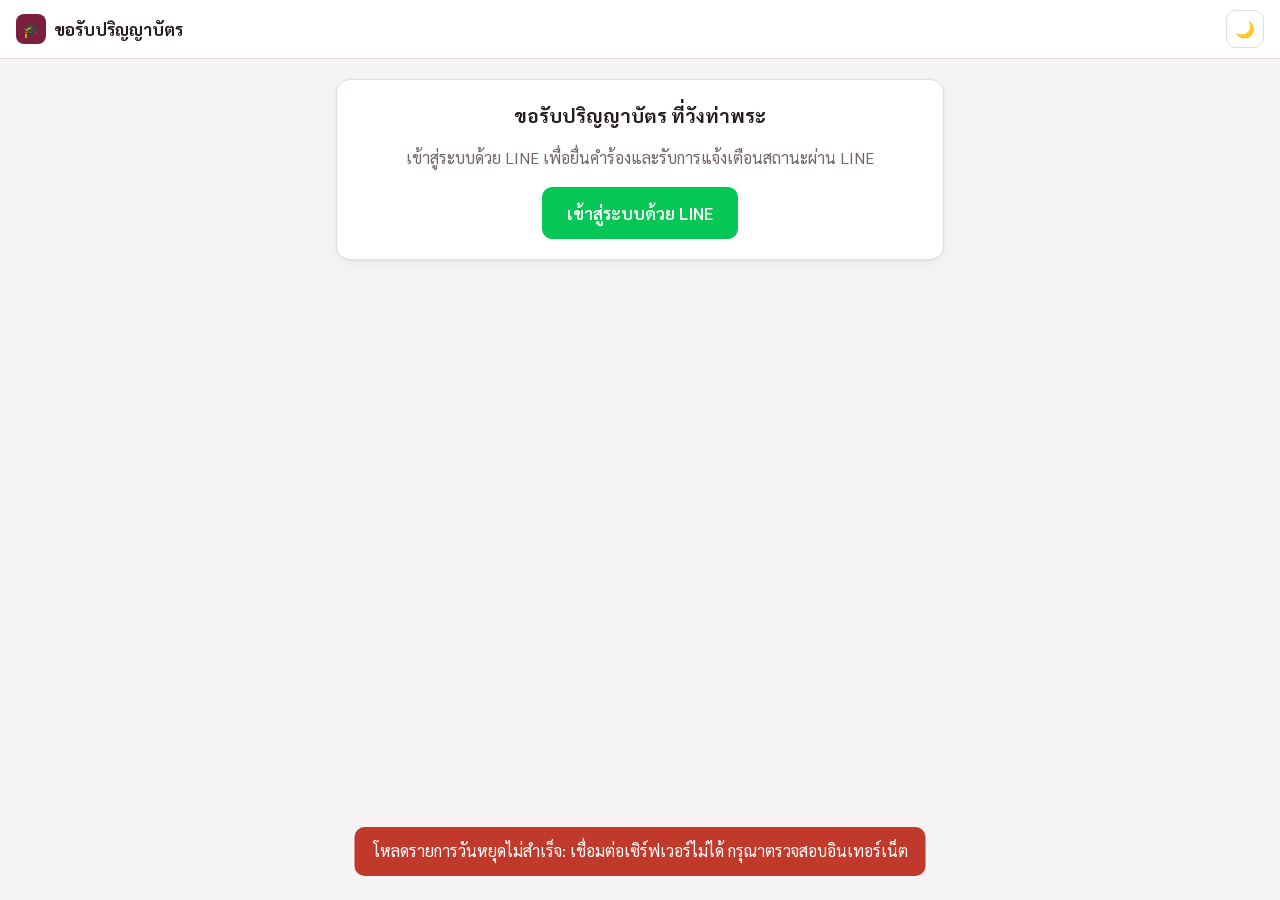
==== commit 02cc16d9: "Add files via upload" ====
--- a/index.html
+++ b/index.html
@@ -4,10 +4,10 @@
   <meta charset="utf-8">
   <meta name="viewport" content="width=device-width, initial-scale=1, viewport-fit=cover">
   <title>ขอรับปริญญาบัตร วังท่าพระ</title>
-  <link rel="stylesheet" href="styles.css?v=2">
+  <link rel="stylesheet" href="styles.css?v=3">
   <script src="https://static.line-scdn.net/liff/edge/2/sdk.js"></script>
-  <script src="config.js?v=2"></script>
-  <script src="common.js?v=2"></script>
+  <script src="config.js?v=3"></script>
+  <script src="common.js?v=3"></script>
 </head>
 <body>
   <header class="topbar">
@@ -87,6 +87,17 @@
           </div>
 
           <div class="card q-card">
+            <label class="q-title" for="pickupDate">วันที่จะเข้าไปรับปริญญาบัตร <span class="req">*</span></label>
+            <div class="q-desc">รับได้วันจันทร์–ศุกร์ ในเวลาราชการ · <b>งดรับวันเสาร์-อาทิตย์ วันหยุดราชการ และวันหยุดนักขัตฤกษ์</b></div>
+            <input class="input" id="pickupDate" type="date" required>
+            <div class="pickup-hint" id="pickupHint"></div>
+            <details class="holiday-list" id="holidayBox" hidden>
+              <summary>ดูวันหยุดที่งดรับ</summary>
+              <ul id="holidayList"></ul>
+            </details>
+          </div>
+
+          <div class="card q-card">
             <label class="ack">
               <input type="checkbox" id="ack">
               <span>ข้าพเจ้ารับทราบเอกสารที่ต้องนำมาในวันรับปริญญาบัตร <span class="req">*</span></span>
@@ -106,6 +117,6 @@
     </section>
   </main>
 
-  <script src="user.js?v=2"></script>
+  <script src="user.js?v=3"></script>
 </body>
 </html>
--- a/styles.css
+++ b/styles.css
@@ -265,6 +265,19 @@
 .bulk-bar .input { flex: 0 1 240px; min-width: 160px; }
 .bulk-bar b { color: var(--primary); }
 .print-only { display: none; }
+.pickup-hint { font-size: .875rem; color: var(--primary); margin-top: 8px; font-weight: 600; }
+.holiday-list { margin-top: 10px; }
+.holiday-list ul { margin: 8px 0 0; padding-left: 20px; font-size: .875rem; color: var(--muted); max-height: 200px; overflow: auto; }
+.hol-table { width: 100%; }
+.hol-table td { padding: 6px 8px; }
+.hol-table tbody tr { cursor: default; }
+@media (max-width: 720px) {
+  .hol-table tbody tr { display: flex !important; align-items: center; gap: 8px; border: 0; border-bottom: 1px solid var(--border); border-radius: 0; margin: 0; padding: 4px 0; }
+  .hol-table td { width: auto; padding: 4px; }
+  .hol-table td:nth-child(2) { flex: 1; }
+}
+.hol-add { display: grid; grid-template-columns: 160px 1fr auto; gap: 8px; margin-bottom: 12px; }
+@media (max-width: 520px) { .hol-add { grid-template-columns: 1fr; } }
 @media (max-width: 720px) {
   td.check { padding-top: 8px; }
 }
